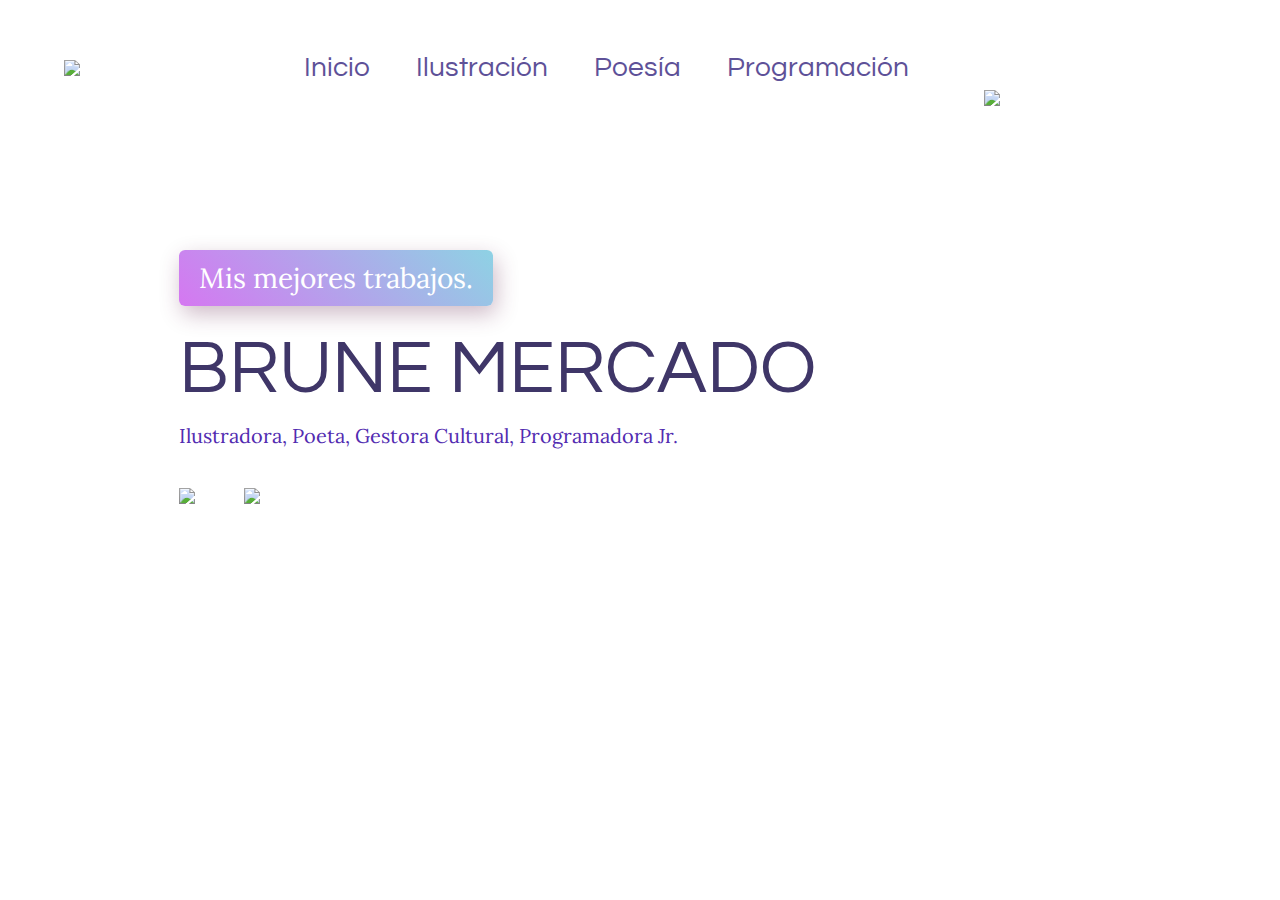
==== portfolio/index.html @ 107630cd "añadi estilo a mi portfolio" ====
<!DOCTYPE html>
<html lang="en">
<head>
    <meta charset="UTF-8">
    <meta http-equiv="X-UA-Compatible" content="IE=edge">
    <meta name="viewport" content="width=device-width, initial-scale=1.0">
    <title>Brune Mercado</title>
    <link rel="stylesheet" href="style.css">
    <link href="https://fonts.googleapis.com/css2?family=Questrial&display=swap" rel="stylesheet">
    <link href="https://fonts.googleapis.com/css2?family=Lora&display=swap" rel="stylesheet">
</head>
<body>
    <div class="container">
        <div class="navbar">
            <img src="img/logo chico.png" class="logo">
            <nav>
                <ul>
                    <li><a href="">Inicio</a></li>
                    <li><a href="">Ilustración</a></li>
                    <li><a href="">Poesía</a></li>
                    <li><a href="">Programación</a></li>
                </ul>
            </nav>
        </div>
                  <div class="content">
            
                        <a href="" class="btn">Mis mejores trabajos.</a>
                        <h1>BRUNE MERCADO</h1>
                        <P>Ilustradora, Poeta, Gestora Cultural, Programadora Jr.</P>
                <div class="flechas"> 
                    <img src="img/back-arrow.png">
                    <img src="img/next-arrow.png">
                </div>
                <img src="img/ninia-parada.png" class="dibujo">
        </div>


        </div>
    
</body>
</html>
---- portfolio/style.css ----
*{
    margin: 0;
    padding: 0;
}
.container {
    height: 100vh;
    width: 100%;
    background-image: url(img/background.png);
    background-position: center;
    background-size: cover;
    padding-left: 5%;
    padding-right: 5%;
    box-sizing: border-box;
    position: absolute;
}
.navbar{
    width: 100%;
    height: 15vh;
    margin: auto;
    display: flex;
    align-items: center;
    font-family:'Questrial', sans-serif;
    font-size: 28px;
}
.logo{
    width: 160px;
    cursor: pointer;
}
nav{
    flex: 1;
    padding-left: 60px;

}
nav ul li {
    display: inline-block;
    list-style: none;
    margin: 0px 20px;
}
nav ul li a {
    text-decoration: none;
    color:#5E5198
}
.content h1 {
    font-size: 75px;
    font-family: 'Questrial', sans-serif;
    font-weight: 100;
    margin-top: 24px;
    margin-bottom: 15px;
    color:#3F3668
}
.content p{
    font-size: 20px;
    font-family: 'Lora', serif;
    color: #522CB1

}
.content{
    margin-left: 10%;
    margin-top: 10%;
}
.content .btn {
    display:inline-block;
    background: linear-gradient(45deg, #D577F1, #8ED2E4);
    border-radius: 6px;
    padding: 10px 20px;
    box-sizing: border-box;
    text-decoration: none;
    font-family: 'Lora', serif;
    font-size: 28px;
    color:#fff;
    box-shadow: 3px 8px 22px rgba(94, 28, 68, 0.30) ;

}
.flechas{
    margin-top: 40px;
    display: flex;
}
.flechas img {
    width: 40px;
    margin-right: 25px;
}
.dibujo{
    height: 90%;
    position: absolute;
    bottom: 0;
    right: 280px;
}
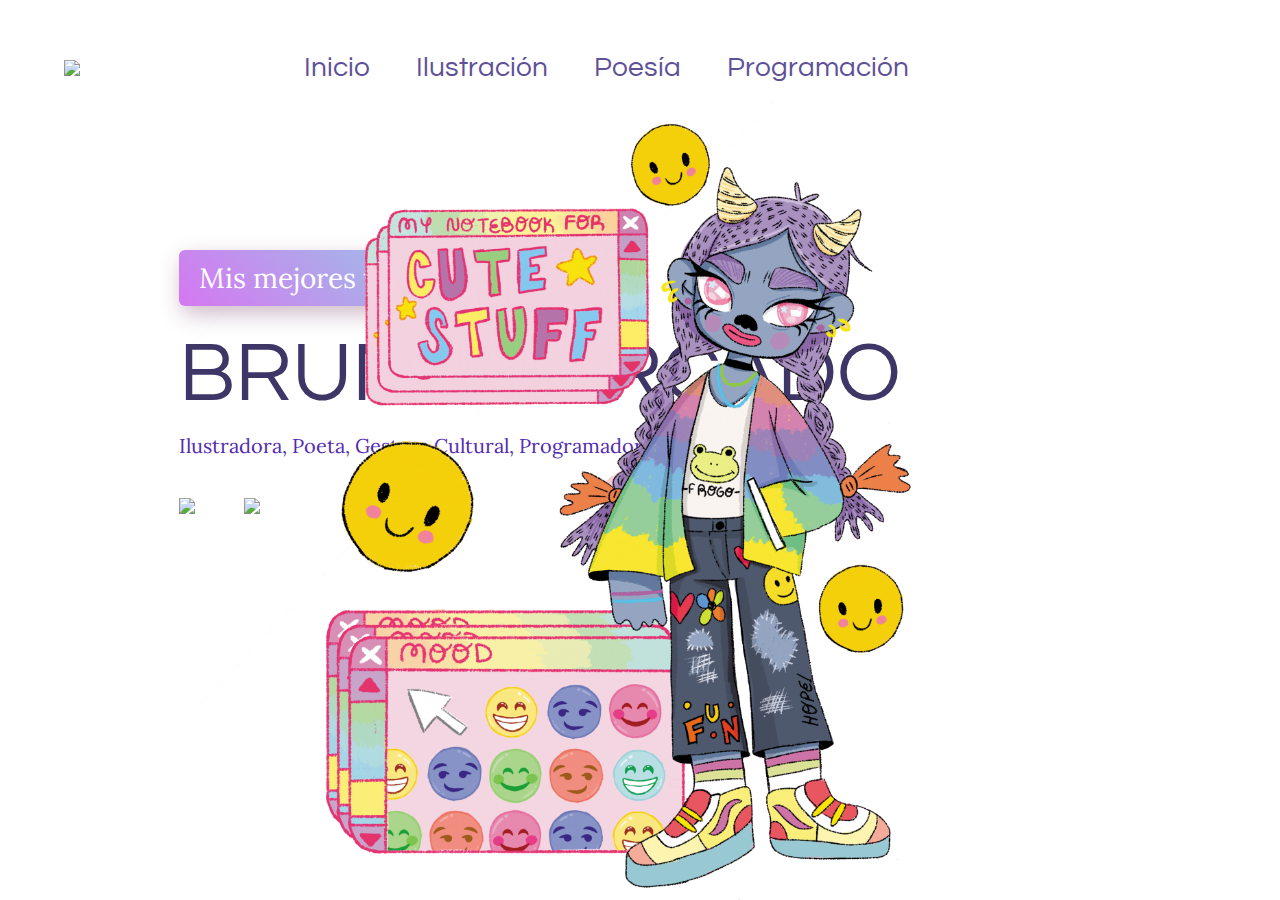
==== commit a7bd347f: "añadi mas diseño" ====
--- a/portfolio/index.html
+++ b/portfolio/index.html
@@ -31,10 +31,8 @@
                     <img src="img/back-arrow.png">
                     <img src="img/next-arrow.png">
                 </div>
-                <img src="img/ninia-parada.png" class="dibujo">
+                <img src="img/kidcore.png" class="dibujo">
         </div>
-
-
         </div>
     
 </body>
--- a/portfolio/style.css
+++ b/portfolio/style.css
@@ -1,7 +1,9 @@
 *{
     margin: 0;
     padding: 0;
+    cursor: url(img/cursor-right.png),auto;
 }
+a{ cursor: url(img/cursor-link.png), auto}
 .container {
     height: 100vh;
     width: 100%;
@@ -24,6 +26,7 @@
 }
 .logo{
     width: 160px;
+   margin-left: 0px;
     cursor: pointer;
 }
 nav{
@@ -41,7 +44,7 @@
     color:#5E5198
 }
 .content h1 {
-    font-size: 75px;
+    font-size: 85px;
     font-family: 'Questrial', sans-serif;
     font-weight: 100;
     margin-top: 24px;
@@ -81,7 +84,7 @@
 }
 .dibujo{
     height: 90%;
-    position: absolute;
+    position:absolute;
     bottom: 0;
     right: 280px;
-}+}
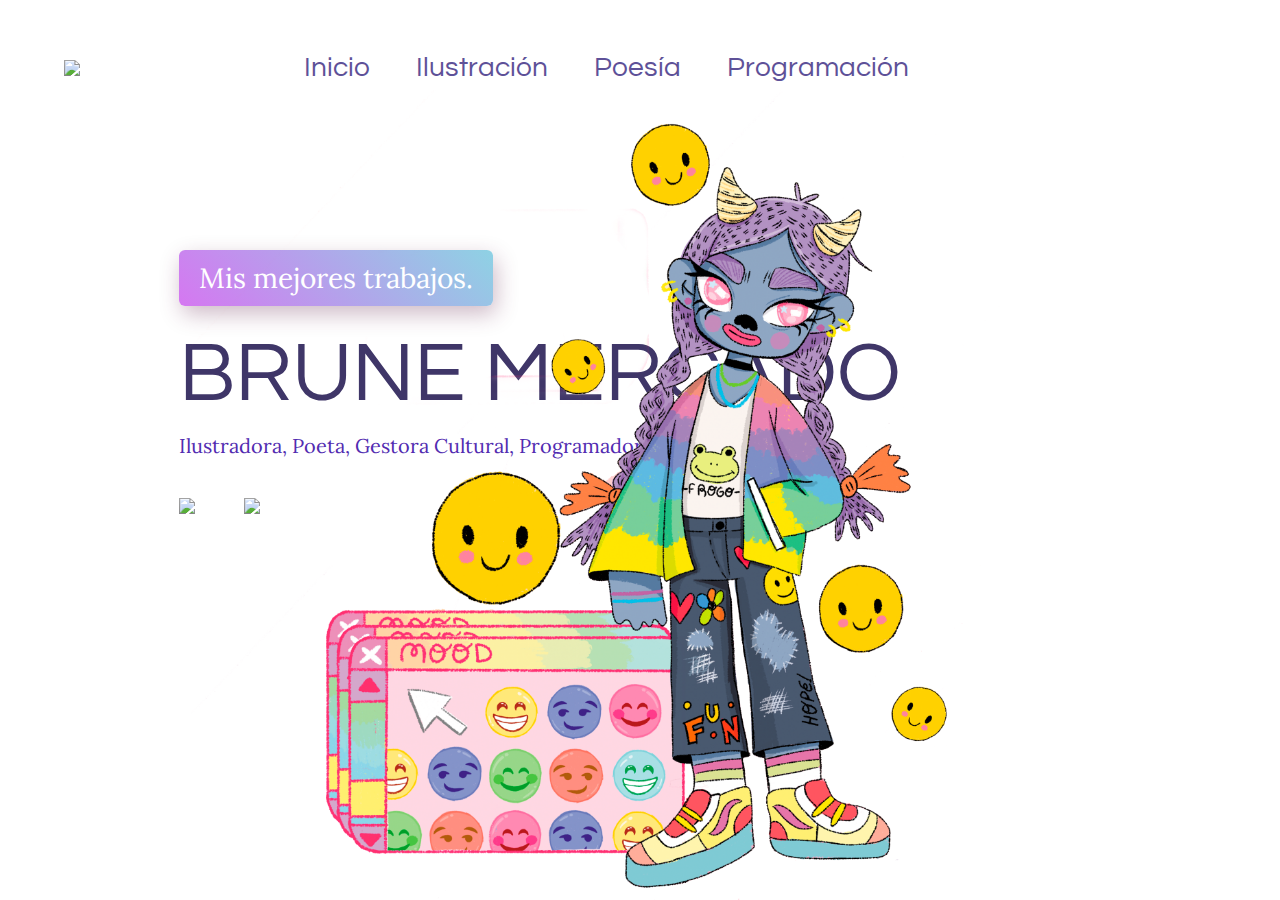
==== commit 6d355775: "cambios varios" ====
--- a/portfolio/index.html
+++ b/portfolio/index.html
@@ -16,7 +16,7 @@
             <nav>
                 <ul>
                     <li><a href="">Inicio</a></li>
-                    <li><a href="">Ilustración</a></li>
+                    <li><a href="Ilustracion.html">Ilustración</a></li>
                     <li><a href="">Poesía</a></li>
                     <li><a href="">Programación</a></li>
                 </ul>
